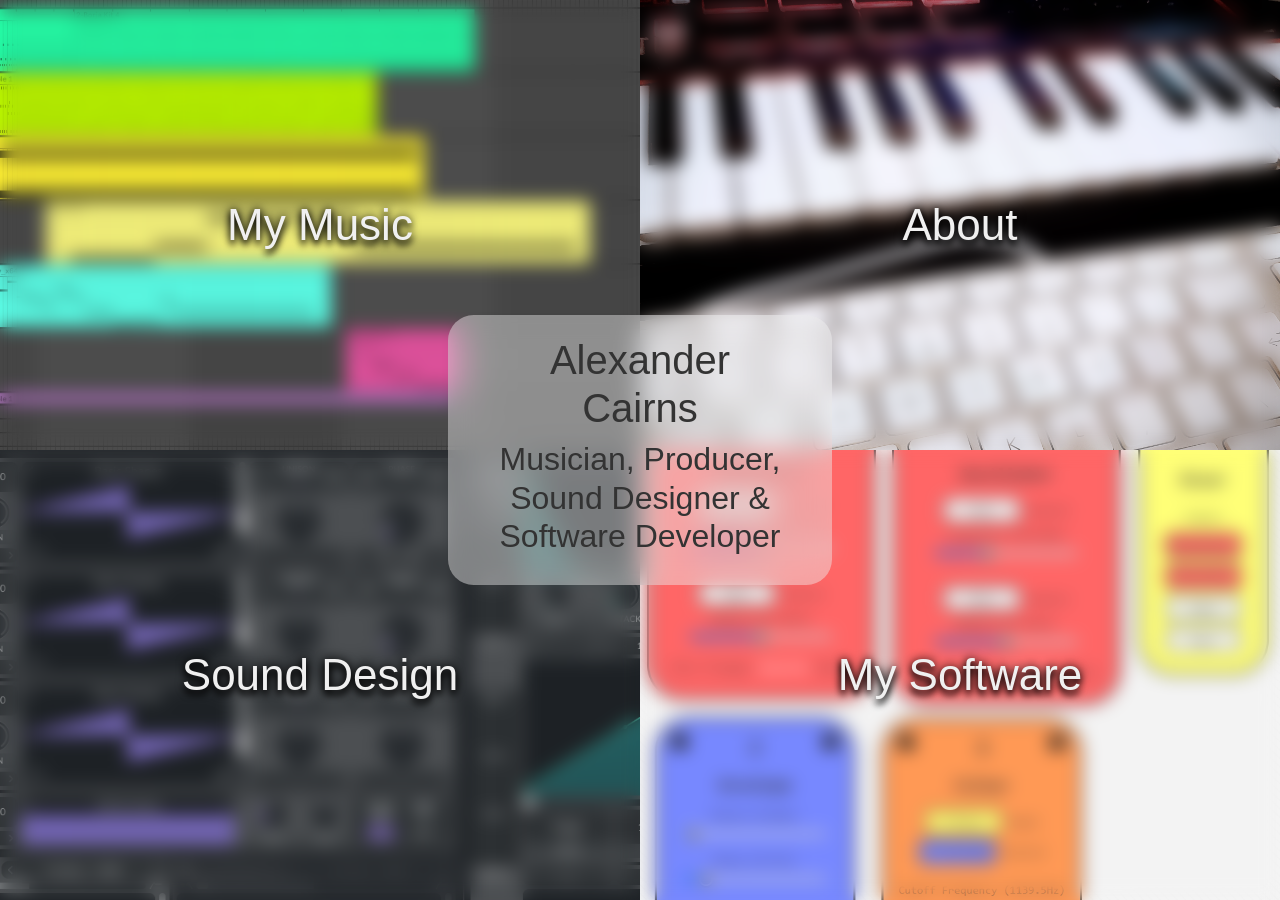
==== index.html @ 0c7ff019 "12/03/2026" ====
<!DOCTYPE html>
<html lang="en">
<head>
    <meta charset="UTF-8">
    <meta name="viewport" content="width=device-width, initial-scale=1.0">
    <title>My Web Portfolio</title>
    <link href="https://cdn.jsdelivr.net/npm/bootstrap@5.3.0/dist/css/bootstrap.min.css" rel="stylesheet">
    <script src="https://code.jquery.com/jquery-3.6.0.min.js"></script>
    <link href="style.css" rel="stylesheet">
    <style>
        .header {
            font-size: 2vw;
            color: #333;
            position: absolute;
            top: 50%;
            left: 50%;
            transform: translate(-50%, -50%);
            height: 30%;
            width: 30%;
            z-index: 1;
            border-radius: 2vw;
            background-color: #f0f0f070;
            padding: 50px;
            display: flex;
            text-align: center;
            justify-content: center;
            align-items: center;
            flex-direction: column;
            margin: 0;
            user-select: none;
            transition: backdrop-filter 0.3s ease;
            backdrop-filter: blur(1vw);
        }

        .tl {
            position: fixed; top: 0; left: 0; right: 50%; bottom: 50%;
            background-color: #f055f0;
        }

        .tr {
            position: fixed; top: 0; left: 50%; right: 0; bottom: 50%;
            background-color: #f0f055;
        }

        .br {
            position: fixed; top: 50%; left: 50%; right: 0; bottom: 0;
            background-color: #f0f0f0;
        }

        .bl {
            position: fixed; top: 50%; left: 0; right: 50%; bottom: 0;
            background-color: #2f234b;
        }

        #about {
            background-image: url('./assets/desk.jpg');
            background-position: 50% 50%;
        }

        #demos {
            background-image: url('./assets/ableton.png');
            background-position: 50% 50%;
        }

        #soundDesign {
            background-image: url('./assets/vital.png');
            background-position: 50% 80%;
        }

        #software {
            background-image: url('./assets/synth.png');
            background-position: 50% 50%;
        }

        a {
            background-repeat: no-repeat;
            background-size: cover;
            position: fixed;
            width: 50%;
            height: 50%;
        }

        a::after {
            content: "";
            width: 100%;
            height: 100%;
            position: absolute;
            transition: backdrop-filter 0.3s ease;
            backdrop-filter: blur(0.7vw);
        }

        a:hover::after {
            transition: backdrop-filter 0.3s ease;
            backdrop-filter: blur(0vw);
        }

        span {
            color: #f0f0f0;
            font-size: 44px;
            left: 50%;
            position: absolute;
            text-shadow: 0px 5px 7px rgba(0, 0, 0, 1), 0 0 10px #000;
            top: 50%;
            transform: translate(-50%, -50%);
            white-space: nowrap;
            pointer-events: none;
        }
    </style>
    <script defer src="script.js"></script>
    <audio id="soundDesignDemo">
        <source src="./assets/sound design.mp3"></source>
        Please enable audio in your browser.
    </audio>
    <audio id="synth">
        <source src="./assets/synth.mp3"></source>
        Please enable audio in your browser.
    </audio>
    <audio id="demo">
        <source src="./assets/demo.mp3"></source>
        Please enable audio in your browser.
    </audio>
    <audio id="typing">
        <source src="./assets/typing.mp3"></source>
        Please enable audio in your browser.
    </audio>
</head>
<body>
    <div class="header">
        <h1>Alexander Cairns</h1>
        <h2>Musician, Producer, Sound Designer & Software Developer</h2>
    </div>

    <div class="tl"><a id="demos" href="mymusic.html"></a><span>My Music</span></div>
    <div class="tr"><a id="about" href="about.html"></a><span>About</span></div>
    <div class="bl"><a id="soundDesign" href="sounddesign.html"></a><span>Sound Design</span></div>
    <div class="br"><a id="software" href="software.html"></a><span>My Software</span></div>
</body>
</html>
---- style.css ----
body {
    font-family: Helvetica, Arial, sans-serif;
    color: #333;
    background-size: cover;
    background-repeat: no-repeat;
    background-position: center;
    background-clip: content-box;
    background-attachment: fixed;
    content: "";
    backdrop-filter: blur(1vw);
    width: 100%;
    min-height: 100vh;
    position: absolute;
    z-index: -1;
}

.container {
    margin-top: 50px;
    margin-bottom: 50px;
}

h1.mb-4 {
    color: #f0f0f0;
    font-size: 44px;
    text-shadow: 0px 5px 7px rgba(0, 0, 0, 1), 0 0 10px #000;
    white-space: nowrap;
    user-select: none;
}

.card {
    text-align: center;
    padding: 20px;
    background-color: #f0f0f070;
    border-radius: 50px;
    border: none;
    backdrop-filter: blur(1vw);
    z-index: 1;
}
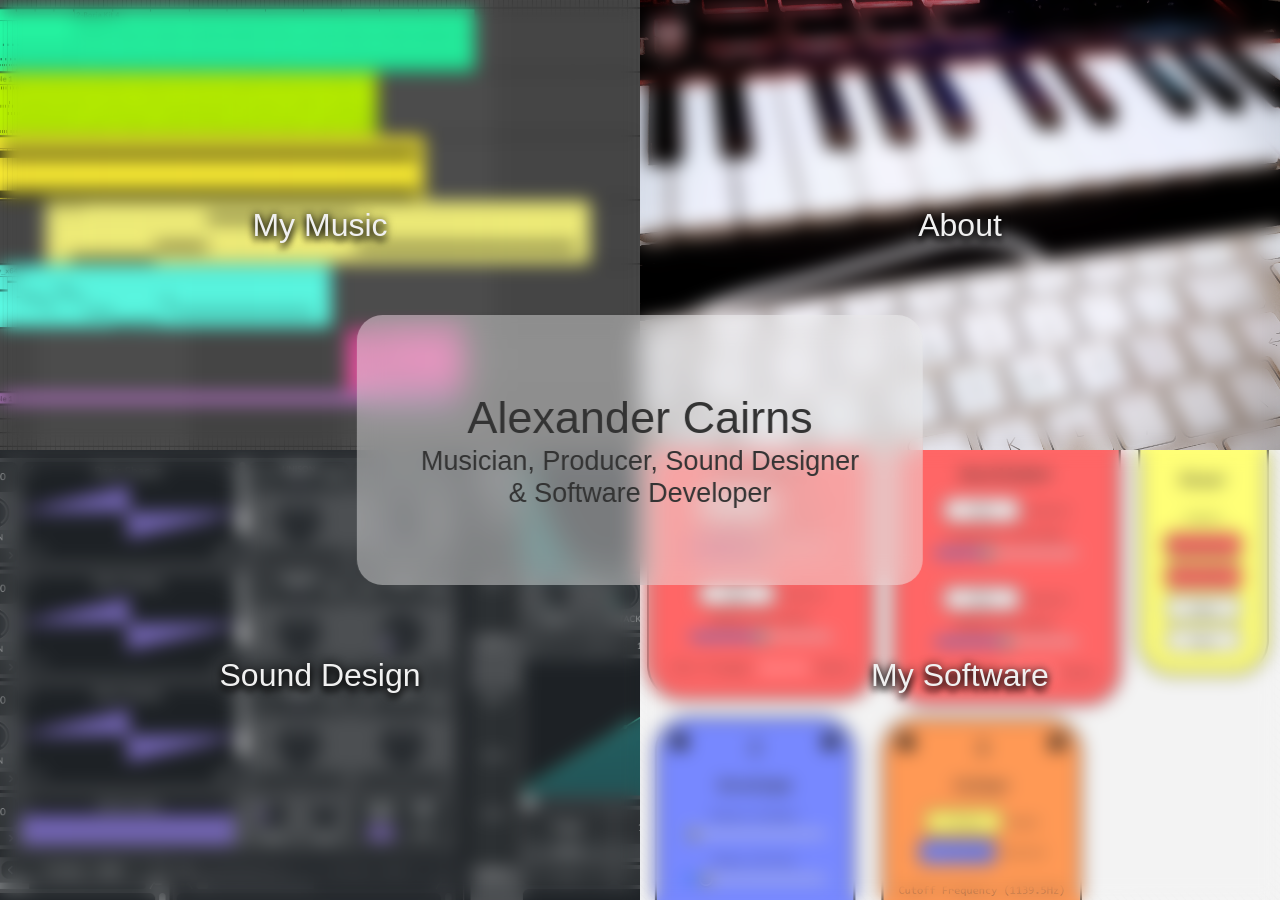
==== commit c6009f2f: "13/03/2026" ====
--- a/index.html
+++ b/index.html
@@ -15,12 +15,12 @@
             top: 50%;
             left: 50%;
             transform: translate(-50%, -50%);
-            height: 30%;
-            width: 30%;
+            min-height: 30%;
+            min-width: 30%;
             z-index: 1;
             border-radius: 2vw;
             background-color: #f0f0f070;
-            padding: 50px;
+            padding: 5vh 5vw;
             display: flex;
             text-align: center;
             justify-content: center;
@@ -32,6 +32,14 @@
             backdrop-filter: blur(1vw);
         }
 
+        h1 {
+            font-size: 5vh;
+            margin: 0;
+        }
+        h2 {
+            font-size: 3vh;
+            margin: 0;
+        }
         .tl {
             position: fixed; top: 0; left: 0; right: 50%; bottom: 50%;
             background-color: #f055f0;
@@ -96,12 +104,13 @@
 
         span {
             color: #f0f0f0;
-            font-size: 44px;
+            font-size: 2.5vw;
             left: 50%;
             position: absolute;
             text-shadow: 0px 5px 7px rgba(0, 0, 0, 1), 0 0 10px #000;
             top: 50%;
             transform: translate(-50%, -50%);
+            margin: 0;
             white-space: nowrap;
             pointer-events: none;
         }
@@ -127,7 +136,8 @@
 <body>
     <div class="header">
         <h1>Alexander Cairns</h1>
-        <h2>Musician, Producer, Sound Designer & Software Developer</h2>
+        <h2>Musician, Producer, Sound Designer</h2>
+        <h2>& Software Developer</h2>
     </div>
 
     <div class="tl"><a id="demos" href="mymusic.html"></a><span>My Music</span></div>
--- a/style.css
+++ b/style.css
@@ -30,9 +30,9 @@
 .card {
     text-align: center;
     padding: 20px;
-    background-color: #f0f0f070;
+    background-color: #f0f0f0c0;
     border-radius: 50px;
     border: none;
-    backdrop-filter: blur(1vw);
+    backdrop-filter: blur(2vw);
     z-index: 1;
 }
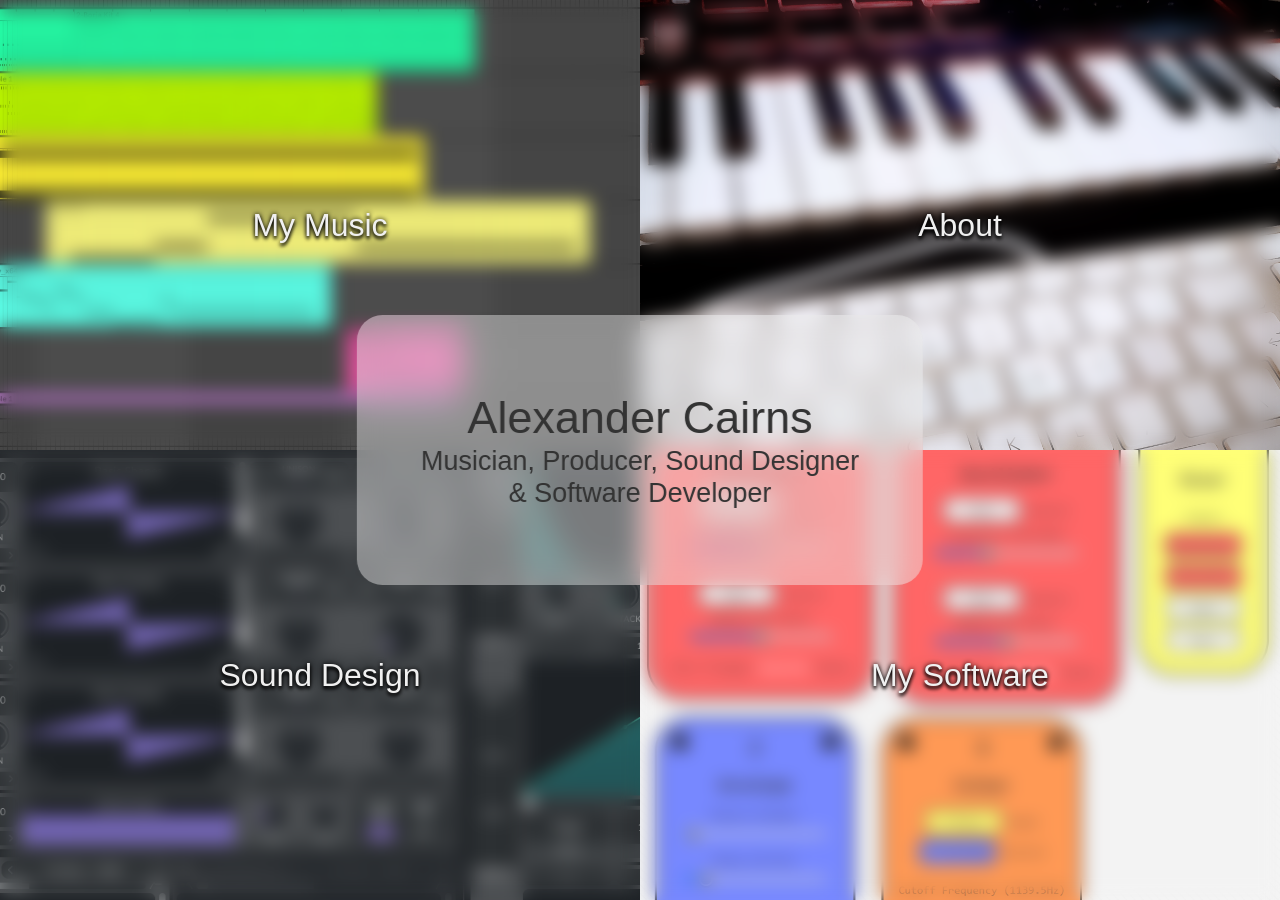
==== commit a26d0b40: "29/03/2026" ====
--- a/index.html
+++ b/index.html
@@ -107,7 +107,7 @@
             font-size: 2.5vw;
             left: 50%;
             position: absolute;
-            text-shadow: 0px 5px 7px rgba(0, 0, 0, 1), 0 0 10px #000;
+            text-shadow: 0px 0.2vw 0.3vw rgba(0, 0, 0, 1), 0 0 0.4vw #000;
             top: 50%;
             transform: translate(-50%, -50%);
             margin: 0;
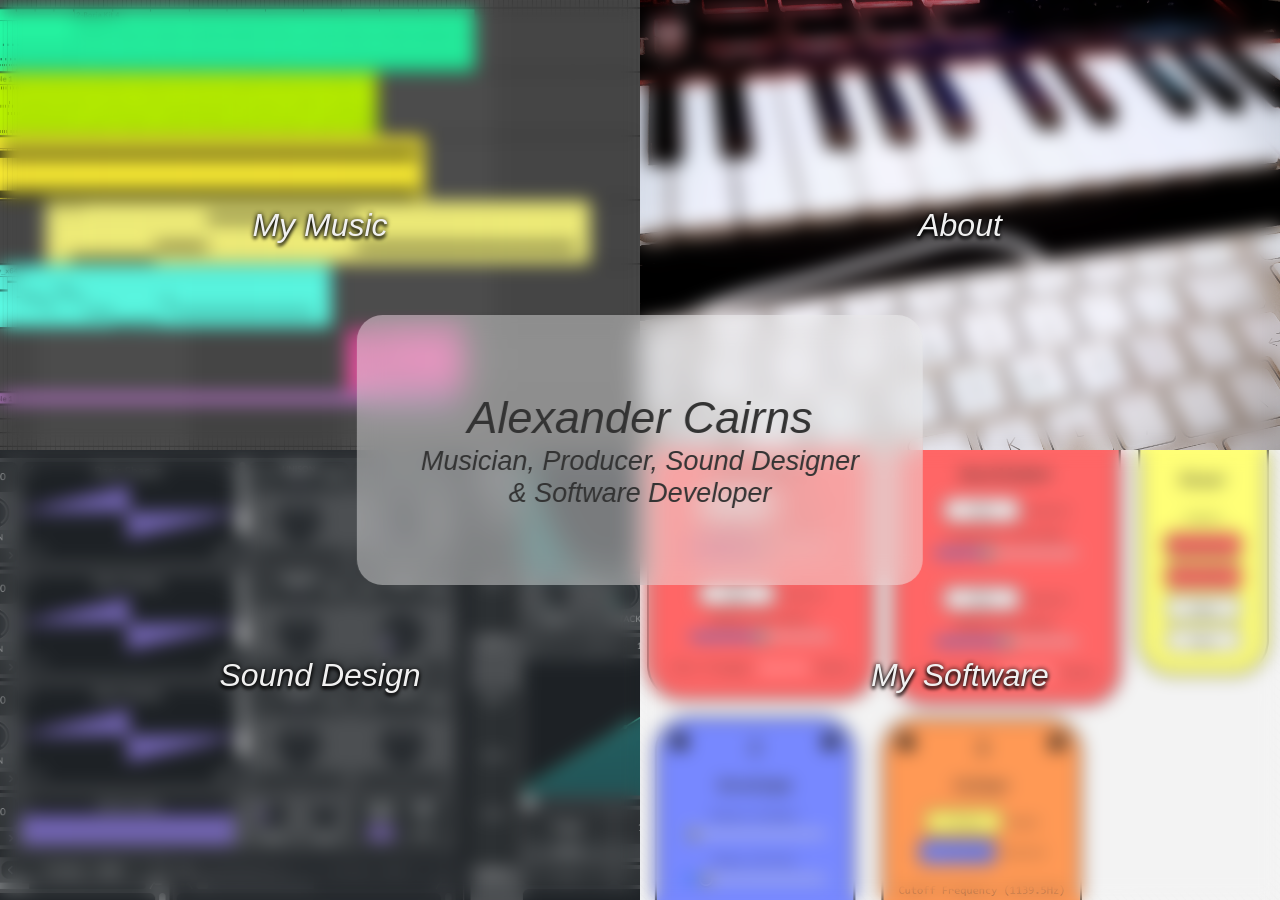
==== commit 138765eb: "21/04/2026" ====
--- a/index.html
+++ b/index.html
@@ -8,6 +8,10 @@
     <script src="https://code.jquery.com/jquery-3.6.0.min.js"></script>
     <link href="style.css" rel="stylesheet">
     <style>
+        body {
+            font-style: bold italic;
+        }
+
         .header {
             font-size: 2vw;
             color: #333;
--- a/style.css
+++ b/style.css
@@ -1,5 +1,6 @@
 body {
-    font-family: Helvetica, Arial, sans-serif;
+    font-family: 'Gill Sans', 'Gill Sans MT', Calibri, 'Trebuchet MS', sans-serif;
+    font-style: italic;
     color: #333;
     background-size: cover;
     background-repeat: no-repeat;
